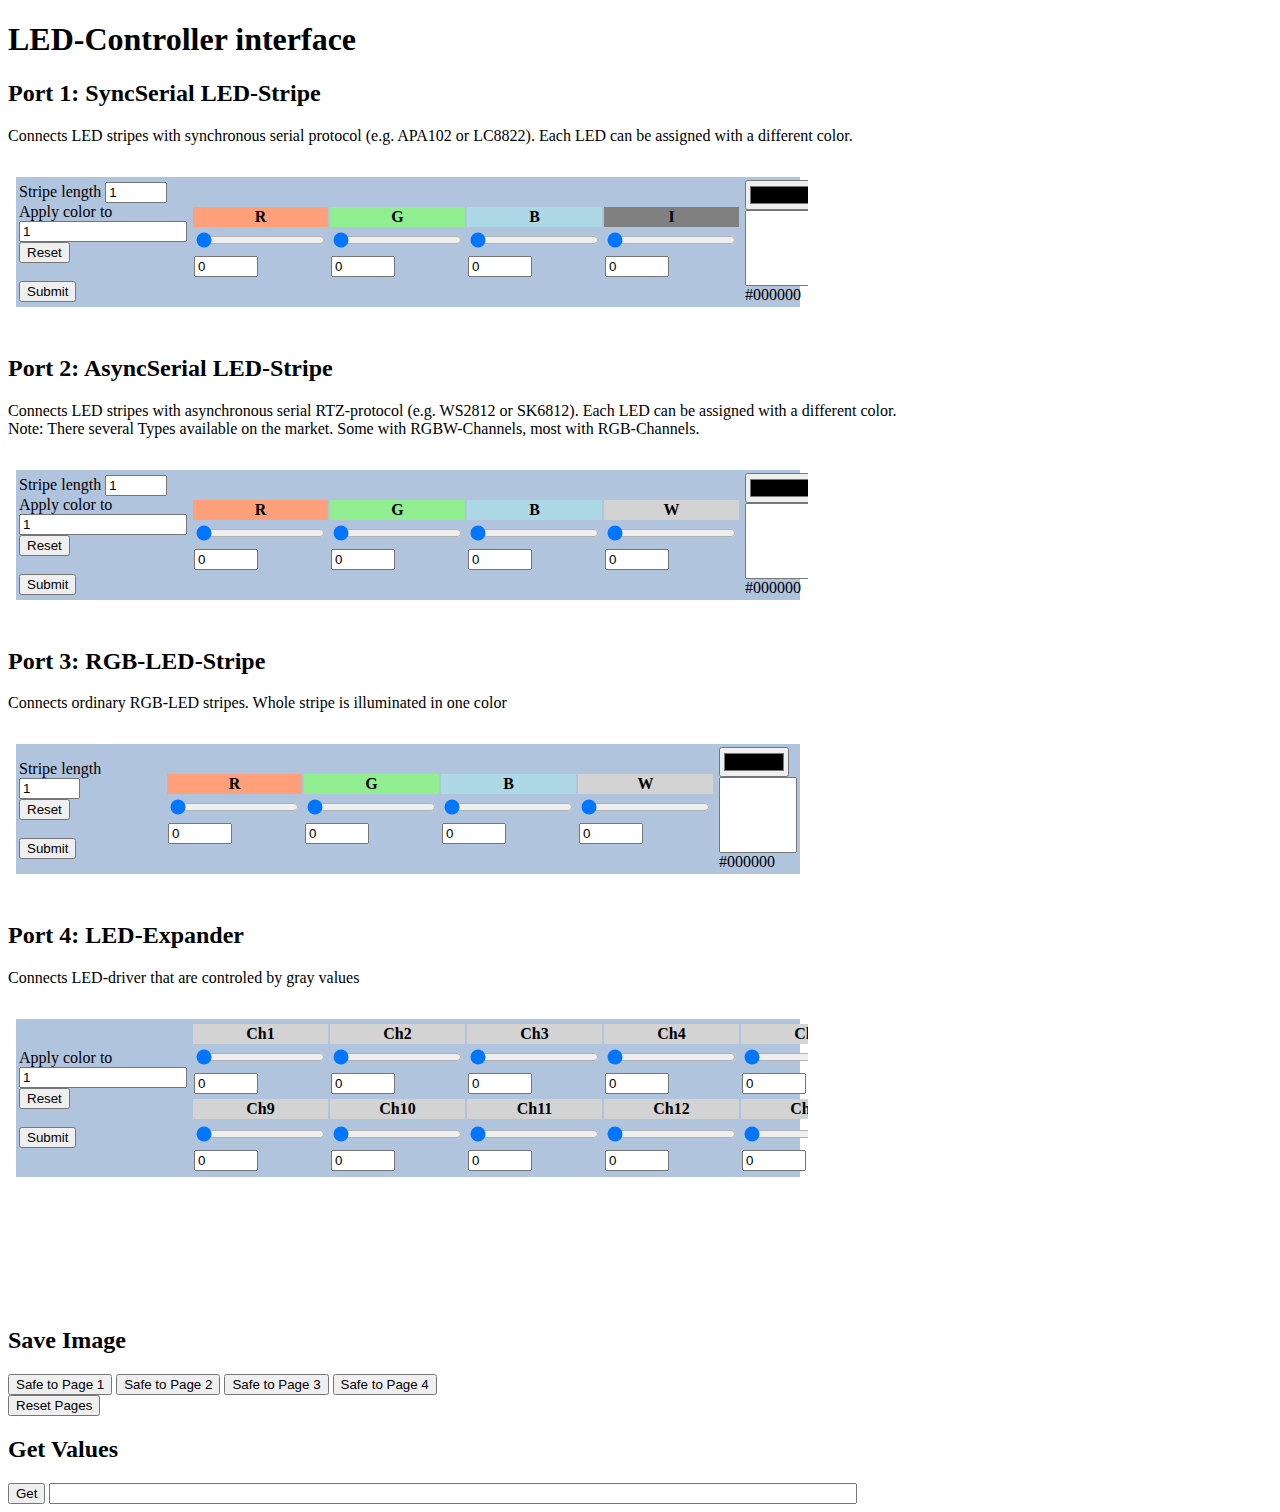
==== Firmware/serverPages/RgbSetupFull.html @ 38017fe0 "feature: successfully migrating webpages to Spiffs-Partiotion" ====
<!doctype html>
<html lang="en">

<head>
    <title>LightControl Interface</title>
    <link rel="stylesheet" href="/CommonStyles.css">
    <script src="/CommonScripts.js"></script>
</head>
<header>
    <h1>LED-Controller interface</h1>
    <p></p>
</header>

<body>
    <div class="myBody">
    <h2>Port 1: SyncSerial LED-Stripe</h2>
    <p>Connects LED stripes with synchronous serial protocol (e.g. APA102 or LC8822). Each LED can be assigned with a
        different color. </p>
    <object data="RgbiControl.html" width="800" height="170"> </object>

    <h2>Port 2: AsyncSerial LED-Stripe</h2>
    <p>Connects LED stripes with asynchronous serial RTZ-protocol (e.g. WS2812 or SK6812). Each LED can be assigned with
        a different color.<br>
        Note: There several Types available on the market. Some with RGBW-Channels, most with RGB-Channels.
    </p>
    <object data="RgbwControl.html" width="800" height="170"> </object>

    <h2>Port 3: RGB-LED-Stripe</h2>
    <p>Connects ordinary RGB-LED stripes. Whole stripe is illuminated in one color</p>
    <object data="RgbSingleControl.html" width="800" height="170"> </object>

    <h2>Port 4: LED-Expander</h2>
    <p>Connects LED-driver that are controled by gray values</p>
    <object data="GrayControl.html" width="800" height="300"> </object>

    <h2>Save Image</h2>
    <button onclick="onSave(1)">Safe to Page 1</button>
    <button onclick="onSave(2)">Safe to Page 2</button>
    <button onclick="onSave(3)">Safe to Page 3</button>
    <button onclick="onSave(4)">Safe to Page 4</button><br>
    <button onclick="onResetPages()">Reset Pages</button>
    
    <h2>Get Values</h2>
    <button onclick="onGet(this)">Get</button>
    <input readonly="true" type="text" name="Values" style="width: 60em;" ><br>
    </div>
    <script>
        function onSave( page){
            var xhr = new XMLHttpRequest();
            xhr.open("POST", "/SaveToPage", true);
            xhr.setRequestHeader('Content-Type', 'application/text');
            xhr.send(page);
        }
        function onResetPages(){
            var xhr = new XMLHttpRequest();
            xhr.open("POST", "/ResetProgramm", true);
            xhr.setRequestHeader('Content-Type', 'application/text');
            xhr.send();
        }

        function onGet( form ){
            var SetUrl = "/GetValues/RGBValues"
            console.log("sending to %s", SetUrl);

            var xhr = new XMLHttpRequest();
            xhr.onreadystatechange = function () {
                if (this.readyState != 4) return;
                if (this.status == 200) {
                    //var data = JSON.parse(this.responseText);
                    console.log(this.responseText);
                }
                // end of state change: it can be after some time (async)
            };
            xhr.open("GET", SetUrl, true);
            xhr.setRequestHeader('Content-Type', 'application/json');
            xhr.send();
        }
    </script>
</body>

</html>
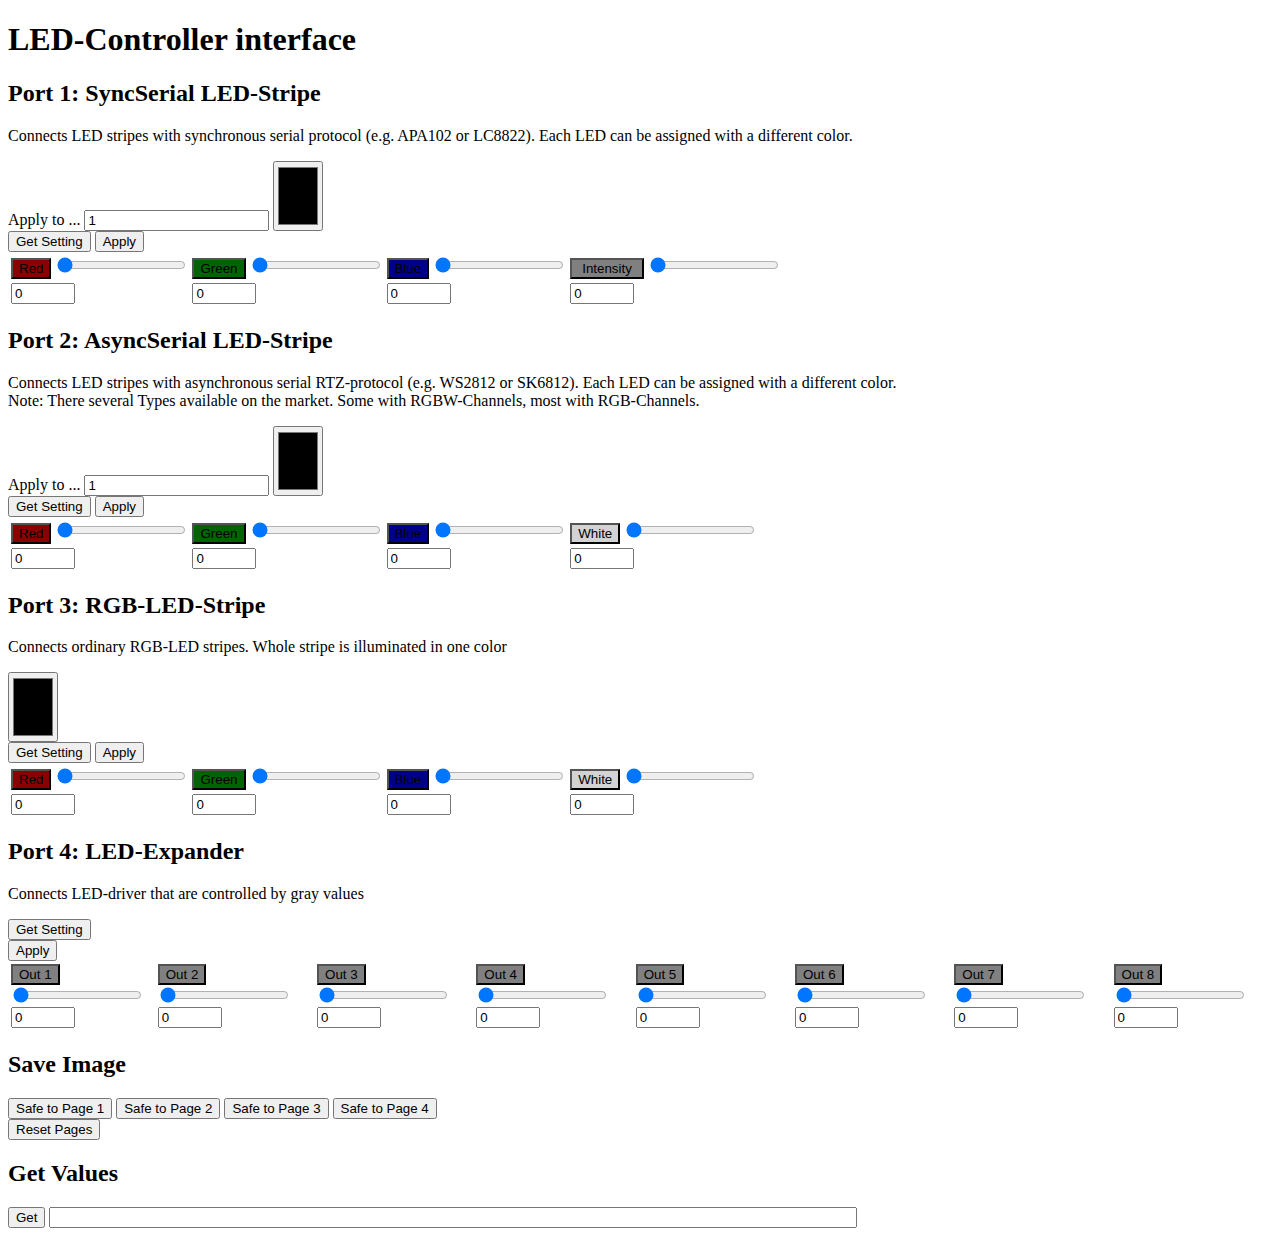
==== commit 05e0e92c: "feature: Preparing of dynamically build Setup form" ====
--- a/Firmware/serverPages/RgbSetupFull.html
+++ b/Firmware/serverPages/RgbSetupFull.html
@@ -2,80 +2,319 @@
 <html lang="en">
 
 <head>
-    <title>LightControl Interface</title>
-    <link rel="stylesheet" href="/CommonStyles.css">
-    <script src="/CommonScripts.js"></script>
+  <title>Light-Controller-Interface</title>
+  <link rel="stylesheet" href="/normalize.css">
+  <link rel="stylesheet" href="/skeleton.css">
+  <link rel="stylesheet" href="/dark-tango-skeleton.css">
+  <link rel="stylesheet" href="/CommonStyles.css">
+
 </head>
 <header>
-    <h1>LED-Controller interface</h1>
-    <p></p>
+  <div class="container darkui1">
+    <div class="row">
+      <h1>LED-Controller interface</h1>
+    </div>
+  </div>
 </header>
 
 <body>
-    <div class="myBody">
-    <h2>Port 1: SyncSerial LED-Stripe</h2>
-    <p>Connects LED stripes with synchronous serial protocol (e.g. APA102 or LC8822). Each LED can be assigned with a
+  <div class="container darkui1">
+    <div class="row">
+      <h2>Port 1: SyncSerial LED-Stripe</h2>
+      <p>Connects LED stripes with synchronous serial protocol (e.g. APA102 or LC8822). Each LED can be assigned with a
         different color. </p>
-    <object data="RgbiControl.html" width="800" height="170"> </object>
-
-    <h2>Port 2: AsyncSerial LED-Stripe</h2>
-    <p>Connects LED stripes with asynchronous serial RTZ-protocol (e.g. WS2812 or SK6812). Each LED can be assigned with
+      <form title="RGB-Setup" id="rgbiSyncForm" name="rgbiSync"
+        onsubmit='return onSubmitColor(this, "/api/Port/RGBISync")'>
+        <div class="row">
+        </div>
+        <div class="row">
+          <div class="four columns">
+            <label for="appTo">Apply to ...</label>
+            <input type="text" class="u-full-width" id="appTo_1" name="appTo" value="1">
+            <!-- <label for="rgbSelector" id="rgbSelected">Selected Color #000000</label> -->
+            <input type="color" id="rgbSelector_1" class="u-full-width" oninput="UpdateColor(this);" style="height: 70px;"><br>
+            <button class="u-full-width" onclick="">Get Setting</button>
+            <input class="button-primary u-full-width" type="submit" value="Apply">
+          </div>
+          <div class="eight columns">
+            <table>
+              <tr>
+                <td>
+                  <button type="button" class="u-full-width" style="background-color: darkred;"
+                    onclick="rOut_1.value = red_1.value= 255; UpdateColor(this);">Red</button>
+                  <input type="range" id="red_1" oninput="rOut_1.value = this.value; UpdateColor(this);" min="0"
+                    max="255" step="1" value="0">
+                </td> <td>
+                  <button type="button" class="u-full-width" style="background-color: darkgreen;" 
+                    onclick="gOut_1.value = green_1.value= 255; UpdateColor(this);">Green</button>
+                  <input type="range" id="green_1" oninput="gOut_1.value = this.value; UpdateColor(this);" min="0"
+                    max="255" step="1" value="0">
+                  </td> <td>
+                    <button type="button" class="u-full-width" style="background-color: darkblue;"
+                    onclick="bOut_1.value = blue_1.value= 255; UpdateColor(this);">Blue</button>
+                  <input type="range" id="blue_1" oninput="bOut_1.value = this.value; UpdateColor(this);" min="0"
+                    max="255" step="1" value="0">
+                  </td> <td>
+                    <button type="button" class="u-full-width"
+                    style="background-color: gray; padding-left: 10px; padding-right: 10px;"
+                    onclick="iOut_1.value = intens_1.value= 100; UpdateColor(this);">Intensity</button>
+                  <input type="range" id="intens_1" oninput="iOut_1.value = this.value" min="0" max="100" step="1"
+                    value="0">
+                </td>
+              </tr>
+              <tr>
+                <td>
+                  <input type="number" id="rOut_1" name="R" oninput="red_1.value = this.value; UpdateColor(this);"
+                    class="u-full-width" value="0" min="0" max="255">
+                  </td> <td>
+                    <input type="number" id="gOut_1" name="G" oninput="green_1.value = this.value; UpdateColor(this);"
+                    class="u-full-width" value="0" min="0" max="255">
+                  </td> <td>
+                    <input type="number" id="bOut_1" name="B" oninput="blue_1.value = this.value; UpdateColor(this);"
+                    class="u-full-width" value="0" min="0" max="255">
+                  </td> <td>
+                    <input type="number" id="iOut_1" name="I" oninput="intens_1.value = this.value" class="u-full-width"
+                    value="0" min="0" max="100">
+                </td>
+              </tr>
+            </table>
+          </div>
+        </div>
+      </form>
+    </div>
+
+
+    <div class="row">
+      <h2>Port 2: AsyncSerial LED-Stripe</h2>
+      <p>Connects LED stripes with asynchronous serial RTZ-protocol (e.g. WS2812 or SK6812). Each LED can be assigned
+        with
         a different color.<br>
-        Note: There several Types available on the market. Some with RGBW-Channels, most with RGB-Channels.
-    </p>
-    <object data="RgbwControl.html" width="800" height="170"> </object>
-
-    <h2>Port 3: RGB-LED-Stripe</h2>
-    <p>Connects ordinary RGB-LED stripes. Whole stripe is illuminated in one color</p>
-    <object data="RgbSingleControl.html" width="800" height="170"> </object>
-
-    <h2>Port 4: LED-Expander</h2>
-    <p>Connects LED-driver that are controled by gray values</p>
-    <object data="GrayControl.html" width="800" height="300"> </object>
-
-    <h2>Save Image</h2>
-    <button onclick="onSave(1)">Safe to Page 1</button>
-    <button onclick="onSave(2)">Safe to Page 2</button>
-    <button onclick="onSave(3)">Safe to Page 3</button>
-    <button onclick="onSave(4)">Safe to Page 4</button><br>
-    <button onclick="onResetPages()">Reset Pages</button>
-    
-    <h2>Get Values</h2>
-    <button onclick="onGet(this)">Get</button>
-    <input readonly="true" type="text" name="Values" style="width: 60em;" ><br>
-    </div>
-    <script>
-        function onSave( page){
-            var xhr = new XMLHttpRequest();
-            xhr.open("POST", "/SaveToPage", true);
-            xhr.setRequestHeader('Content-Type', 'application/text');
-            xhr.send(page);
+        Note: There several Types available on the market. Some with RGBW-Channels, most with RGB-Channels.</p>
+      <form type="form" id="rgbwAsyncForm" name="rgbwAsync"
+        onsubmit='return onSubmitColor(this, "/api/Port/RGBWAsync")'>
+        <div class="row">
+        </div>
+        <div class="row">
+          <div class="four columns">
+            <label for="appTo">Apply to ...</label>
+            <input type="text" class="u-full-width" id="appTo" name="appTo" value="1">
+            <!-- <label for="rgbSelector" id="rgbSelected">Selected Color #000000</label> -->
+            <input type="color" id="rgbSelector_2" class="u-full-width" oninput="UpdateColor(this);"
+              style="height: 70px;"><br>
+            <button class="u-full-width" onclick="">Get Setting</button>
+            <input class="button-primary u-full-width" type="submit" value="Apply">
+          </div>
+          <div class="eight columns">
+            <table>
+              <tr>
+                <td>
+                  <button type="button" class="u-full-width" style="background-color: darkred;"
+                    onclick="rOut_2.value = red_2.value= 255; UpdateColor(this);">Red</button>
+                  <input type="range" id="red_2" oninput="rOut_2.value = this.value; UpdateColor(this);" min="0"
+                    max="255" step="1" value="0">
+                  </td> <td>
+                    <button type="button" class="u-full-width" style="background-color: darkgreen;"
+                    onclick="gOut_2.value = green_2.value= 255; UpdateColor(this);">Green</button>
+                  <input type="range" id="green_2" oninput="gOut_2.value = this.value; UpdateColor(this);" min="0"
+                    max="255" step="1" value="0">
+                  </td> <td>
+                    <button type="button" class="u-full-width" style="background-color: darkblue;"
+                    onclick="bOut_2.value = blue_2.value= 255; UpdateColor(this);">Blue</button>
+                  <input type="range" id="blue_2" oninput="bOut_2.value = this.value; UpdateColor(this);" min="0"
+                    max="255" step="1" value="0">
+                  </td> <td>
+                    <button type="button" class="u-full-width" style="background-color: lightgray; color: black;"
+                    onclick="wOut_2.value = white_2.value= 255; UpdateColor(this);">White</button>
+                  <input type="range" id="white_2" oninput="wOut_2.value = this.value" min="0" max="255" step="1"
+                    value="0">
+                </td>
+              </tr>
+              <tr>
+                <td>
+                  <input type="number" name="R" id="rOut_2" oninput="red_2.value = this.value; UpdateColor(this);"
+                    class="u-full-width" value="0" min="0" max="255">
+                  </td> <td>
+                    <input type="number" name="G" id="gOut_2" oninput="green_2.value = this.value; UpdateColor(this);"
+                    class="u-full-width" value="0" min="0" max="255">
+                  </td> <td>
+                    <input type="number" name="B" id="bOut_2" oninput="blue_2.value = this.value; UpdateColor(this);"
+                    class="u-full-width" value="0" min="0" max="255">
+                  </td> <td>
+                    <input type="number" name="I" id="wOut_2" oninput="white_2.value = this.value" class="u-full-width"
+                    value="0" min="0" max="255">
+                </td>
+              </tr>
+            </table>
+          </div>
+        </div>
+      </form>
+    </div>
+
+
+    <div class="row">
+      <h2>Port 3: RGB-LED-Stripe</h2>
+      <p>Connects ordinary RGB-LED stripes. Whole stripe is illuminated in one color</p>
+      <form type="form" id="rgbwStripForm" name="rgbwStrip"
+        onsubmit='return onSubmitColor(this, "/api/Port/RGBWSingle")'>
+        <div class="row">
+        </div>
+        <div class="row">
+          <div class="four columns">
+            <!-- <label for="rgbSelector" id="rgbSelected">Selected Color #000000</label> -->
+            <input type="color" id="rgbSelector_3" class="u-full-width" oninput="UpdateColor(this);"
+              style="height: 70px;"><br>
+            <button class="u-full-width" onclick="">Get Setting</button>
+            <input class="button-primary u-full-width" type="submit" value="Apply">
+          </div>
+          <div class="eight columns">
+            <table>
+              <tr>
+                <td>
+                  <button type="button" class="u-full-width" style="background-color: darkred;"
+                    onclick="rOut_3.value = red_3.value= 255; UpdateColor(this);">Red</button>
+                  <input type="range" id="red_3" oninput="rOut_3.value = this.value; UpdateColor(this);" min="0"
+                    max="255" step="1" value="0">
+                  </td> <td>
+                    <button type="button" class="u-full-width" style="background-color: darkgreen;"
+                    onclick="gOut_3.value = green_3.value= 255; UpdateColor(this);">Green</button>
+                  <input type="range" id="green_3" oninput="gOut_3.value = this.value; UpdateColor(this);" min="0"
+                    max="255" step="1" value="0">
+                  </td> <td>
+                    <button type="button" class="u-full-width" style="background-color: darkblue;"
+                    onclick="bOut_3.value = blue_3.value= 255; UpdateColor(this);">Blue</button>
+                  <input type="range" id="blue_3" oninput="bOut_3.value = this.value; UpdateColor(this);" min="0"
+                    max="255" step="1" value="0">
+                  </td> <td>
+                    <button type="button" class="u-full-width" style="background-color: lightgray; color: black;"
+                    onclick="wOut_3.value = white_3.value= 255; UpdateColor(this);">White</button>
+                  <input type="range" id="white_3" oninput="wOut_3.value = this.value" min="0" max="255" step="1"
+                    value="0">
+                </td>
+              </tr>
+              <tr>
+                <td>
+                  <input type="number" name="R" id="rOut_3" oninput="red_3.value = this.value; UpdateColor(this);"
+                    class="u-full-width" value="0" min="0" max="255">
+                  </td> <td>
+                    <input type="number" name="G" id="gOut_3" oninput="green_3.value = this.value; UpdateColor(this);"
+                    class="u-full-width" value="0" min="0" max="255">
+                  </td> <td>
+                    <input type="number" name="B" id="bOut_3" oninput="blue_3.value = this.value; UpdateColor(this);"
+                    class="u-full-width" value="0" min="0" max="255">
+                  </td> <td>
+                    <input type="number" name="I" id="wOut_3" oninput="white_3.value = this.value" class="u-full-width"
+                    value="0" min="0" max="255">
+                </td>
+              </tr>
+            </table>
+          </div>
+        </div>
+      </form>
+    </div>
+
+    <div class="row">
+      <h2>Port 4: LED-Expander</h2>
+      <p>Connects LED-driver that are controlled by gray values</p>
+      <form type="form" id="intensForm" name="grayCh"
+        onsubmit='return onSubmitColor(this, "/api/Port/RGBWSingle")'>
+        <div class="row">
+          <div class="four columns">
+            <button class="u-full-width" onclick="">Get Setting</button>
+          </div>
+          <div class="four columns">
+            <input class="button-primary u-full-width" type="submit" value="Apply">
+          </div>
+        </div>
+        <div class="row">
+          <div class="eight columns">
+            <table>
+              <tr>
+                <td>
+                  <button type="button" style="background-color: gray;" onclick="ch_f1.value = ch_s1.value= 255;">Out 1</button>
+                  <input type="range" id="ch_s1" oninput="ch_f1.value = this.value;" min="0" max="255" step="1" value="0"><br>
+                  <input type="number" name="G1" id="ch_f1" oninput="ch_s1.value = this.value;" class="u-full-width" value="0" min="0" max="255">
+                </td> <td>
+                  <button type="button" style="background-color: gray;" onclick="ch_f2.value = ch_s2.value= 255;">Out 2</button>
+                  <input type="range" id="ch_s2" oninput="ch_f2.value = this.value;" min="0" max="255" step="1" value="0">
+                  <input type="number" name="G2" id="ch_f2" oninput="ch_s2.value = this.value;" class="u-full-width" value="0" min="0" max="255">
+                </td> <td>
+                  <button type="button" style="background-color: gray;" onclick="ch_f3.value = ch_s3.value= 255;">Out 3</button>
+                  <input type="range" id="ch_s3" oninput="ch_f3.value = this.value;" min="0" max="255" step="1" value="0">
+                  <input type="number" name="G3" id="ch_f3" oninput="ch_s3.value = this.value;" class="u-full-width" value="0" min="0" max="255">
+                </td> <td>
+                  <button type="button" style="background-color: gray;" onclick="ch_f4.value = ch_s4.value= 255;">Out 4</button>
+                  <input type="range" id="ch_s4" oninput="ch_f4.value = this.value" min="0" max="255" step="1" value="0">
+                  <input type="number" name="G4" id="ch_f4" oninput="ch_s4.value = this.value" class="u-full-width" value="0" min="0" max="255">
+                </td> <td>
+                  <button type="button" style="background-color: gray;" onclick="ch_f5.value = ch_s5.value= 255;">Out 5</button>
+                  <input type="range" id="ch_s5" oninput="ch_f5.value = this.value" min="0" max="255" step="1" value="0">
+                  <input type="number" name="G5" id="ch_f5" oninput="ch_s5.value = this.value;" class="u-full-width" value="0" min="0" max="255">
+                </td> <td>
+                  <button type="button" style="background-color: gray;" onclick="ch_f6.value = ch_s6.value= 255;">Out 6</button>
+                  <input type="range" id="ch_s6" oninput="ch_f6.value = this.value" min="0" max="255" step="1" value="0">
+                  <input type="number" name="G6" id="ch_f6" oninput="ch_s6.value = this.value" class="u-full-width" value="0" min="0" max="255">
+                </td> <td>
+                  <button type="button" style="background-color: gray;" onclick="ch_f7.value = ch_s7.value= 255;">Out 7</button>
+                  <input type="range" id="ch_s7" oninput="ch_f7.value = this.value" min="0" max="255" step="1" value="0">
+                  <input type="number" name="G7" id="ch_f7" oninput="ch_s7.value = this.value" class="u-full-width" value="0" min="0" max="255">
+                </td> <td>
+                  <button type="button" style="background-color: gray;" onclick="ch_f8.value = ch_s8.value= 255;">Out 8</button>
+                  <input type="range" id="ch_s8" oninput="ch_f8.value = this.value" min="0" max="255" step="1" value="0">
+                  <input type="number" name="G8" id="ch_f8" oninput="ch_s8.value = this.value" class="u-full-width" value="0" min="0" max="255">
+                </td>
+              </tr>
+            </table>
+          </div>
+        </div>
+      </form>
+    </div>
+  </div>
+  <script src="easyHttp.js"></script>
+  <script src="SetupApp.js"></script>
+
+  <h2>Save Image</h2>
+  <button onclick="onSave(1)">Safe to Page 1</button>
+  <button onclick="onSave(2)">Safe to Page 2</button>
+  <button onclick="onSave(3)">Safe to Page 3</button>
+  <button onclick="onSave(4)">Safe to Page 4</button><br>
+  <button onclick="onResetPages()">Reset Pages</button>
+
+  <h2>Get Values</h2>
+  <button onclick="onGet(this)">Get</button>
+  <input readonly="true" type="text" name="Values" style="width: 60em;"><br>
+  </div>
+  <script>
+    function onSave(page) {
+      var xhr = new XMLHttpRequest();
+      xhr.open("POST", "/SaveToPage", true);
+      xhr.setRequestHeader('Content-Type', 'application/text');
+      xhr.send(page);
+    }
+    function onResetPages() {
+      var xhr = new XMLHttpRequest();
+      xhr.open("POST", "/ResetProgramm", true);
+      xhr.setRequestHeader('Content-Type', 'application/text');
+      xhr.send();
+    }
+
+    function onGet(form) {
+      var SetUrl = "/GetValues/RGBValues"
+      console.log("sending to %s", SetUrl);
+
+      var xhr = new XMLHttpRequest();
+      xhr.onreadystatechange = function () {
+        if (this.readyState != 4) return;
+        if (this.status == 200) {
+          //var data = JSON.parse(this.responseText);
+          console.log(this.responseText);
         }
-        function onResetPages(){
-            var xhr = new XMLHttpRequest();
-            xhr.open("POST", "/ResetProgramm", true);
-            xhr.setRequestHeader('Content-Type', 'application/text');
-            xhr.send();
-        }
-
-        function onGet( form ){
-            var SetUrl = "/GetValues/RGBValues"
-            console.log("sending to %s", SetUrl);
-
-            var xhr = new XMLHttpRequest();
-            xhr.onreadystatechange = function () {
-                if (this.readyState != 4) return;
-                if (this.status == 200) {
-                    //var data = JSON.parse(this.responseText);
-                    console.log(this.responseText);
-                }
-                // end of state change: it can be after some time (async)
-            };
-            xhr.open("GET", SetUrl, true);
-            xhr.setRequestHeader('Content-Type', 'application/json');
-            xhr.send();
-        }
-    </script>
+        // end of state change: it can be after some time (async)
+      };
+      xhr.open("GET", SetUrl, true);
+      xhr.setRequestHeader('Content-Type', 'application/json');
+      xhr.send();
+    }
+  </script>
 </body>
 
 </html>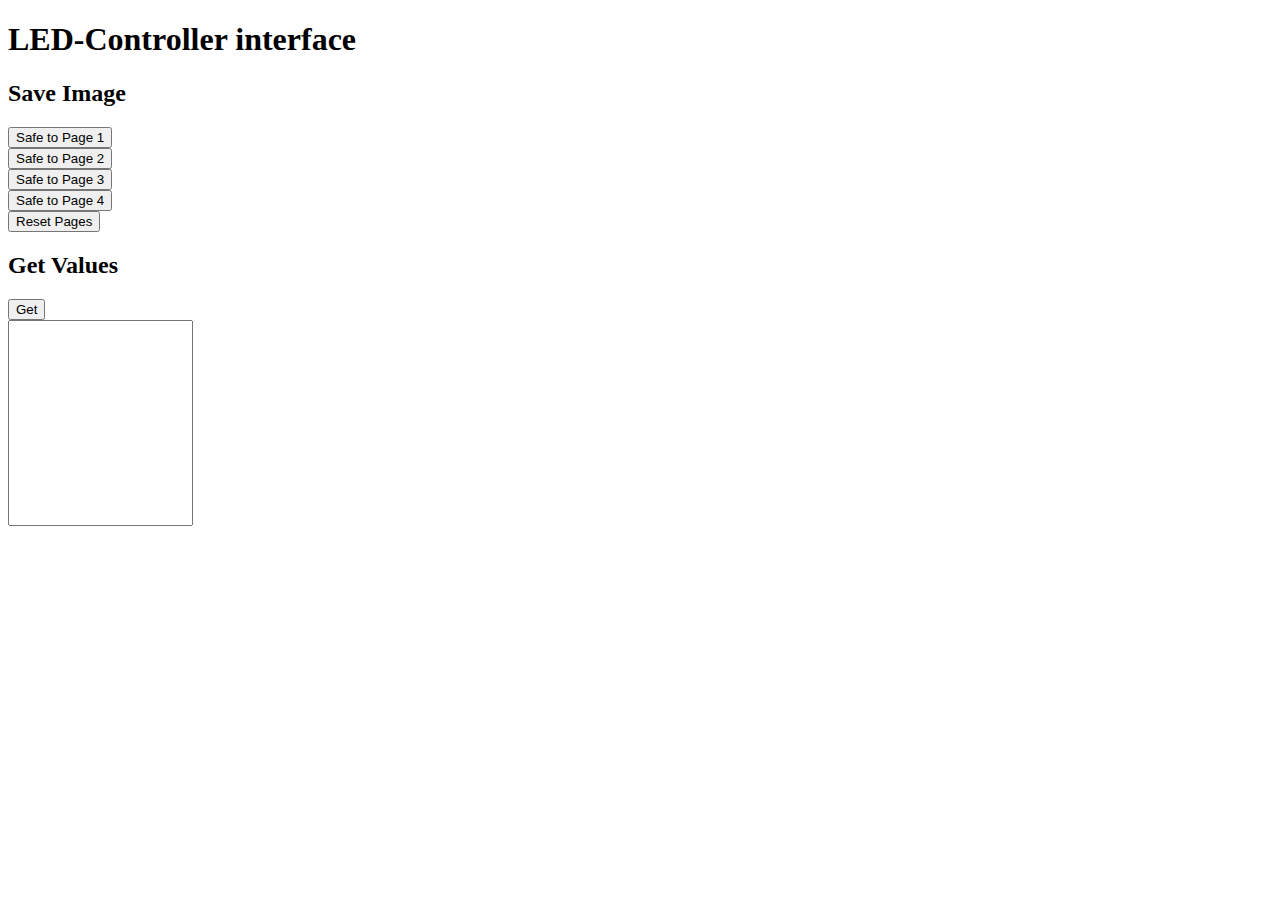
==== commit 935cb525: "feature: Gui is now fully autogenerated" ====
--- a/Firmware/serverPages/RgbSetupFull.html
+++ b/Firmware/serverPages/RgbSetupFull.html
@@ -19,302 +19,35 @@
 
 <body>
   <div class="container darkui1">
-    <div class="row">
-      <h2>Port 1: SyncSerial LED-Stripe</h2>
-      <p>Connects LED stripes with synchronous serial protocol (e.g. APA102 or LC8822). Each LED can be assigned with a
-        different color. </p>
-      <form title="RGB-Setup" id="rgbiSyncForm" name="rgbiSync"
-        onsubmit='return onSubmitColor(this, "/api/Port/RGBISync")'>
-        <div class="row">
-        </div>
-        <div class="row">
-          <div class="four columns">
-            <label for="appTo">Apply to ...</label>
-            <input type="text" class="u-full-width" id="appTo_1" name="appTo" value="1">
-            <!-- <label for="rgbSelector" id="rgbSelected">Selected Color #000000</label> -->
-            <input type="color" id="rgbSelector_1" class="u-full-width" oninput="UpdateColor(this);" style="height: 70px;"><br>
-            <button class="u-full-width" onclick="">Get Setting</button>
-            <input class="button-primary u-full-width" type="submit" value="Apply">
-          </div>
-          <div class="eight columns">
-            <table>
-              <tr>
-                <td>
-                  <button type="button" class="u-full-width" style="background-color: darkred;"
-                    onclick="rOut_1.value = red_1.value= 255; UpdateColor(this);">Red</button>
-                  <input type="range" id="red_1" oninput="rOut_1.value = this.value; UpdateColor(this);" min="0"
-                    max="255" step="1" value="0">
-                </td> <td>
-                  <button type="button" class="u-full-width" style="background-color: darkgreen;" 
-                    onclick="gOut_1.value = green_1.value= 255; UpdateColor(this);">Green</button>
-                  <input type="range" id="green_1" oninput="gOut_1.value = this.value; UpdateColor(this);" min="0"
-                    max="255" step="1" value="0">
-                  </td> <td>
-                    <button type="button" class="u-full-width" style="background-color: darkblue;"
-                    onclick="bOut_1.value = blue_1.value= 255; UpdateColor(this);">Blue</button>
-                  <input type="range" id="blue_1" oninput="bOut_1.value = this.value; UpdateColor(this);" min="0"
-                    max="255" step="1" value="0">
-                  </td> <td>
-                    <button type="button" class="u-full-width"
-                    style="background-color: gray; padding-left: 10px; padding-right: 10px;"
-                    onclick="iOut_1.value = intens_1.value= 100; UpdateColor(this);">Intensity</button>
-                  <input type="range" id="intens_1" oninput="iOut_1.value = this.value" min="0" max="100" step="1"
-                    value="0">
-                </td>
-              </tr>
-              <tr>
-                <td>
-                  <input type="number" id="rOut_1" name="R" oninput="red_1.value = this.value; UpdateColor(this);"
-                    class="u-full-width" value="0" min="0" max="255">
-                  </td> <td>
-                    <input type="number" id="gOut_1" name="G" oninput="green_1.value = this.value; UpdateColor(this);"
-                    class="u-full-width" value="0" min="0" max="255">
-                  </td> <td>
-                    <input type="number" id="bOut_1" name="B" oninput="blue_1.value = this.value; UpdateColor(this);"
-                    class="u-full-width" value="0" min="0" max="255">
-                  </td> <td>
-                    <input type="number" id="iOut_1" name="I" oninput="intens_1.value = this.value" class="u-full-width"
-                    value="0" min="0" max="100">
-                </td>
-              </tr>
-            </table>
-          </div>
-        </div>
-      </form>
+    <div id="formSpace">
+      <!-- Content is filled by Script-->
     </div>
-
-
-    <div class="row">
-      <h2>Port 2: AsyncSerial LED-Stripe</h2>
-      <p>Connects LED stripes with asynchronous serial RTZ-protocol (e.g. WS2812 or SK6812). Each LED can be assigned
-        with
-        a different color.<br>
-        Note: There several Types available on the market. Some with RGBW-Channels, most with RGB-Channels.</p>
-      <form type="form" id="rgbwAsyncForm" name="rgbwAsync"
-        onsubmit='return onSubmitColor(this, "/api/Port/RGBWAsync")'>
-        <div class="row">
-        </div>
-        <div class="row">
-          <div class="four columns">
-            <label for="appTo">Apply to ...</label>
-            <input type="text" class="u-full-width" id="appTo" name="appTo" value="1">
-            <!-- <label for="rgbSelector" id="rgbSelected">Selected Color #000000</label> -->
-            <input type="color" id="rgbSelector_2" class="u-full-width" oninput="UpdateColor(this);"
-              style="height: 70px;"><br>
-            <button class="u-full-width" onclick="">Get Setting</button>
-            <input class="button-primary u-full-width" type="submit" value="Apply">
-          </div>
-          <div class="eight columns">
-            <table>
-              <tr>
-                <td>
-                  <button type="button" class="u-full-width" style="background-color: darkred;"
-                    onclick="rOut_2.value = red_2.value= 255; UpdateColor(this);">Red</button>
-                  <input type="range" id="red_2" oninput="rOut_2.value = this.value; UpdateColor(this);" min="0"
-                    max="255" step="1" value="0">
-                  </td> <td>
-                    <button type="button" class="u-full-width" style="background-color: darkgreen;"
-                    onclick="gOut_2.value = green_2.value= 255; UpdateColor(this);">Green</button>
-                  <input type="range" id="green_2" oninput="gOut_2.value = this.value; UpdateColor(this);" min="0"
-                    max="255" step="1" value="0">
-                  </td> <td>
-                    <button type="button" class="u-full-width" style="background-color: darkblue;"
-                    onclick="bOut_2.value = blue_2.value= 255; UpdateColor(this);">Blue</button>
-                  <input type="range" id="blue_2" oninput="bOut_2.value = this.value; UpdateColor(this);" min="0"
-                    max="255" step="1" value="0">
-                  </td> <td>
-                    <button type="button" class="u-full-width" style="background-color: lightgray; color: black;"
-                    onclick="wOut_2.value = white_2.value= 255; UpdateColor(this);">White</button>
-                  <input type="range" id="white_2" oninput="wOut_2.value = this.value" min="0" max="255" step="1"
-                    value="0">
-                </td>
-              </tr>
-              <tr>
-                <td>
-                  <input type="number" name="R" id="rOut_2" oninput="red_2.value = this.value; UpdateColor(this);"
-                    class="u-full-width" value="0" min="0" max="255">
-                  </td> <td>
-                    <input type="number" name="G" id="gOut_2" oninput="green_2.value = this.value; UpdateColor(this);"
-                    class="u-full-width" value="0" min="0" max="255">
-                  </td> <td>
-                    <input type="number" name="B" id="bOut_2" oninput="blue_2.value = this.value; UpdateColor(this);"
-                    class="u-full-width" value="0" min="0" max="255">
-                  </td> <td>
-                    <input type="number" name="I" id="wOut_2" oninput="white_2.value = this.value" class="u-full-width"
-                    value="0" min="0" max="255">
-                </td>
-              </tr>
-            </table>
-          </div>
-        </div>
-      </form>
+    
+    <div id="saveSpace">
+      <h2>Save Image</h2>
+      <div class="row">
+        <div class="three columns"><button class="u-full-width" onclick="onSave(1)">Safe to Page 1</button></div>
+        <div class="three columns"><button class="u-full-width" onclick="onSave(2)">Safe to Page 2</button></div>
+        <div class="three columns"><button class="u-full-width" onclick="onSave(3)">Safe to Page 3</button></div>
+        <div class="three columns"><button class="u-full-width" onclick="onSave(4)">Safe to Page 4</button></div>
+      </div>
+      <div class="row">
+        <div class="four columns"><button class="button-primary u-full-width" onclick="onResetPages()">Reset Pages</button></div>
+      </div>
     </div>
-
-
-    <div class="row">
-      <h2>Port 3: RGB-LED-Stripe</h2>
-      <p>Connects ordinary RGB-LED stripes. Whole stripe is illuminated in one color</p>
-      <form type="form" id="rgbwStripForm" name="rgbwStrip"
-        onsubmit='return onSubmitColor(this, "/api/Port/RGBWSingle")'>
-        <div class="row">
-        </div>
-        <div class="row">
-          <div class="four columns">
-            <!-- <label for="rgbSelector" id="rgbSelected">Selected Color #000000</label> -->
-            <input type="color" id="rgbSelector_3" class="u-full-width" oninput="UpdateColor(this);"
-              style="height: 70px;"><br>
-            <button class="u-full-width" onclick="">Get Setting</button>
-            <input class="button-primary u-full-width" type="submit" value="Apply">
-          </div>
-          <div class="eight columns">
-            <table>
-              <tr>
-                <td>
-                  <button type="button" class="u-full-width" style="background-color: darkred;"
-                    onclick="rOut_3.value = red_3.value= 255; UpdateColor(this);">Red</button>
-                  <input type="range" id="red_3" oninput="rOut_3.value = this.value; UpdateColor(this);" min="0"
-                    max="255" step="1" value="0">
-                  </td> <td>
-                    <button type="button" class="u-full-width" style="background-color: darkgreen;"
-                    onclick="gOut_3.value = green_3.value= 255; UpdateColor(this);">Green</button>
-                  <input type="range" id="green_3" oninput="gOut_3.value = this.value; UpdateColor(this);" min="0"
-                    max="255" step="1" value="0">
-                  </td> <td>
-                    <button type="button" class="u-full-width" style="background-color: darkblue;"
-                    onclick="bOut_3.value = blue_3.value= 255; UpdateColor(this);">Blue</button>
-                  <input type="range" id="blue_3" oninput="bOut_3.value = this.value; UpdateColor(this);" min="0"
-                    max="255" step="1" value="0">
-                  </td> <td>
-                    <button type="button" class="u-full-width" style="background-color: lightgray; color: black;"
-                    onclick="wOut_3.value = white_3.value= 255; UpdateColor(this);">White</button>
-                  <input type="range" id="white_3" oninput="wOut_3.value = this.value" min="0" max="255" step="1"
-                    value="0">
-                </td>
-              </tr>
-              <tr>
-                <td>
-                  <input type="number" name="R" id="rOut_3" oninput="red_3.value = this.value; UpdateColor(this);"
-                    class="u-full-width" value="0" min="0" max="255">
-                  </td> <td>
-                    <input type="number" name="G" id="gOut_3" oninput="green_3.value = this.value; UpdateColor(this);"
-                    class="u-full-width" value="0" min="0" max="255">
-                  </td> <td>
-                    <input type="number" name="B" id="bOut_3" oninput="blue_3.value = this.value; UpdateColor(this);"
-                    class="u-full-width" value="0" min="0" max="255">
-                  </td> <td>
-                    <input type="number" name="I" id="wOut_3" oninput="white_3.value = this.value" class="u-full-width"
-                    value="0" min="0" max="255">
-                </td>
-              </tr>
-            </table>
-          </div>
-        </div>
-      </form>
-    </div>
-
-    <div class="row">
-      <h2>Port 4: LED-Expander</h2>
-      <p>Connects LED-driver that are controlled by gray values</p>
-      <form type="form" id="intensForm" name="grayCh"
-        onsubmit='return onSubmitColor(this, "/api/Port/RGBWSingle")'>
-        <div class="row">
-          <div class="four columns">
-            <button class="u-full-width" onclick="">Get Setting</button>
-          </div>
-          <div class="four columns">
-            <input class="button-primary u-full-width" type="submit" value="Apply">
-          </div>
-        </div>
-        <div class="row">
-          <div class="eight columns">
-            <table>
-              <tr>
-                <td>
-                  <button type="button" style="background-color: gray;" onclick="ch_f1.value = ch_s1.value= 255;">Out 1</button>
-                  <input type="range" id="ch_s1" oninput="ch_f1.value = this.value;" min="0" max="255" step="1" value="0"><br>
-                  <input type="number" name="G1" id="ch_f1" oninput="ch_s1.value = this.value;" class="u-full-width" value="0" min="0" max="255">
-                </td> <td>
-                  <button type="button" style="background-color: gray;" onclick="ch_f2.value = ch_s2.value= 255;">Out 2</button>
-                  <input type="range" id="ch_s2" oninput="ch_f2.value = this.value;" min="0" max="255" step="1" value="0">
-                  <input type="number" name="G2" id="ch_f2" oninput="ch_s2.value = this.value;" class="u-full-width" value="0" min="0" max="255">
-                </td> <td>
-                  <button type="button" style="background-color: gray;" onclick="ch_f3.value = ch_s3.value= 255;">Out 3</button>
-                  <input type="range" id="ch_s3" oninput="ch_f3.value = this.value;" min="0" max="255" step="1" value="0">
-                  <input type="number" name="G3" id="ch_f3" oninput="ch_s3.value = this.value;" class="u-full-width" value="0" min="0" max="255">
-                </td> <td>
-                  <button type="button" style="background-color: gray;" onclick="ch_f4.value = ch_s4.value= 255;">Out 4</button>
-                  <input type="range" id="ch_s4" oninput="ch_f4.value = this.value" min="0" max="255" step="1" value="0">
-                  <input type="number" name="G4" id="ch_f4" oninput="ch_s4.value = this.value" class="u-full-width" value="0" min="0" max="255">
-                </td> <td>
-                  <button type="button" style="background-color: gray;" onclick="ch_f5.value = ch_s5.value= 255;">Out 5</button>
-                  <input type="range" id="ch_s5" oninput="ch_f5.value = this.value" min="0" max="255" step="1" value="0">
-                  <input type="number" name="G5" id="ch_f5" oninput="ch_s5.value = this.value;" class="u-full-width" value="0" min="0" max="255">
-                </td> <td>
-                  <button type="button" style="background-color: gray;" onclick="ch_f6.value = ch_s6.value= 255;">Out 6</button>
-                  <input type="range" id="ch_s6" oninput="ch_f6.value = this.value" min="0" max="255" step="1" value="0">
-                  <input type="number" name="G6" id="ch_f6" oninput="ch_s6.value = this.value" class="u-full-width" value="0" min="0" max="255">
-                </td> <td>
-                  <button type="button" style="background-color: gray;" onclick="ch_f7.value = ch_s7.value= 255;">Out 7</button>
-                  <input type="range" id="ch_s7" oninput="ch_f7.value = this.value" min="0" max="255" step="1" value="0">
-                  <input type="number" name="G7" id="ch_f7" oninput="ch_s7.value = this.value" class="u-full-width" value="0" min="0" max="255">
-                </td> <td>
-                  <button type="button" style="background-color: gray;" onclick="ch_f8.value = ch_s8.value= 255;">Out 8</button>
-                  <input type="range" id="ch_s8" oninput="ch_f8.value = this.value" min="0" max="255" step="1" value="0">
-                  <input type="number" name="G8" id="ch_f8" oninput="ch_s8.value = this.value" class="u-full-width" value="0" min="0" max="255">
-                </td>
-              </tr>
-            </table>
-          </div>
-        </div>
-      </form>
+    
+    <div id="getSpace">
+      <h2>Get Values</h2>
+      <div class="row">
+        <div class="four columns"><button class="button-primary u-full-width" onclick="onGet(this)">Get</button></div>
+      </div>
+      <div class="row">
+        <input class="u-full-width" readonly="true" type="text" name="Values" style="height: 200px;">
+      </div>
     </div>
   </div>
   <script src="easyHttp.js"></script>
   <script src="SetupApp.js"></script>
-
-  <h2>Save Image</h2>
-  <button onclick="onSave(1)">Safe to Page 1</button>
-  <button onclick="onSave(2)">Safe to Page 2</button>
-  <button onclick="onSave(3)">Safe to Page 3</button>
-  <button onclick="onSave(4)">Safe to Page 4</button><br>
-  <button onclick="onResetPages()">Reset Pages</button>
-
-  <h2>Get Values</h2>
-  <button onclick="onGet(this)">Get</button>
-  <input readonly="true" type="text" name="Values" style="width: 60em;"><br>
   </div>
-  <script>
-    function onSave(page) {
-      var xhr = new XMLHttpRequest();
-      xhr.open("POST", "/SaveToPage", true);
-      xhr.setRequestHeader('Content-Type', 'application/text');
-      xhr.send(page);
-    }
-    function onResetPages() {
-      var xhr = new XMLHttpRequest();
-      xhr.open("POST", "/ResetProgramm", true);
-      xhr.setRequestHeader('Content-Type', 'application/text');
-      xhr.send();
-    }
-
-    function onGet(form) {
-      var SetUrl = "/GetValues/RGBValues"
-      console.log("sending to %s", SetUrl);
-
-      var xhr = new XMLHttpRequest();
-      xhr.onreadystatechange = function () {
-        if (this.readyState != 4) return;
-        if (this.status == 200) {
-          //var data = JSON.parse(this.responseText);
-          console.log(this.responseText);
-        }
-        // end of state change: it can be after some time (async)
-      };
-      xhr.open("GET", SetUrl, true);
-      xhr.setRequestHeader('Content-Type', 'application/json');
-      xhr.send();
-    }
-  </script>
 </body>
-
 </html>